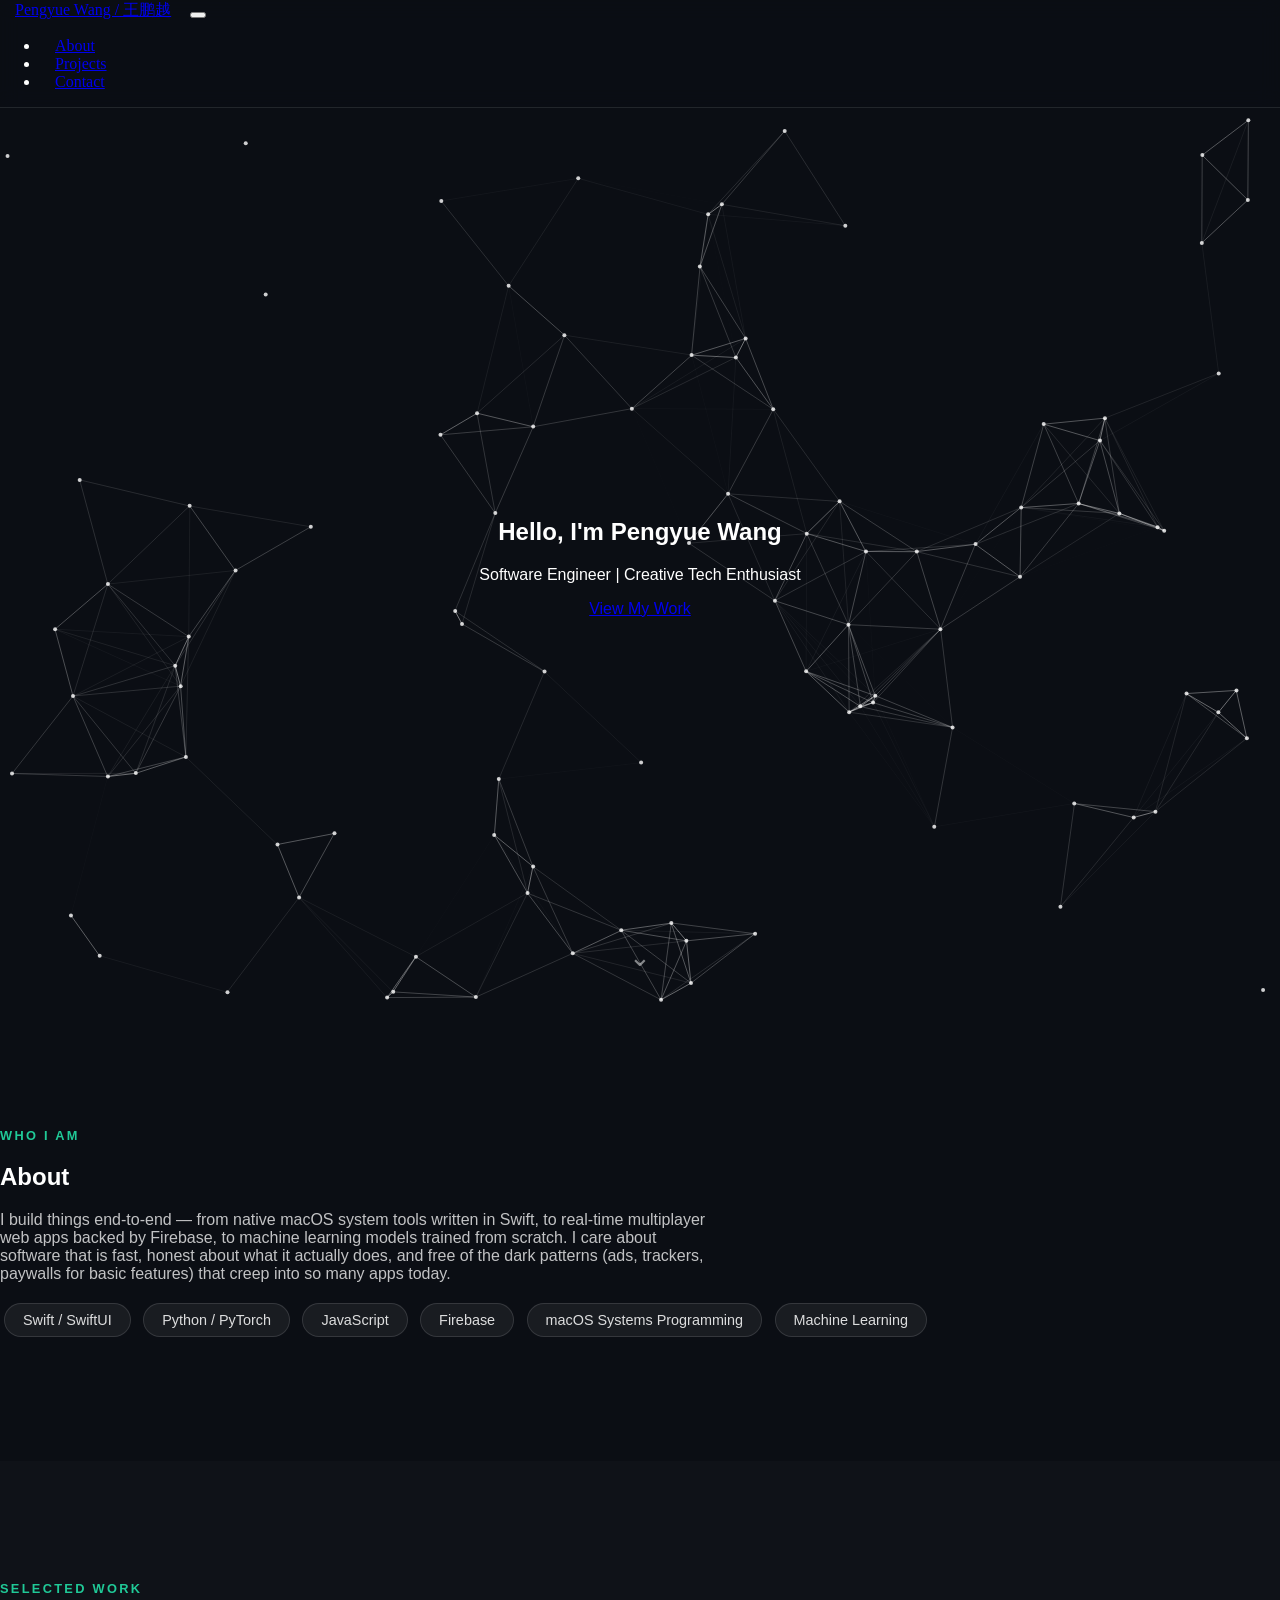
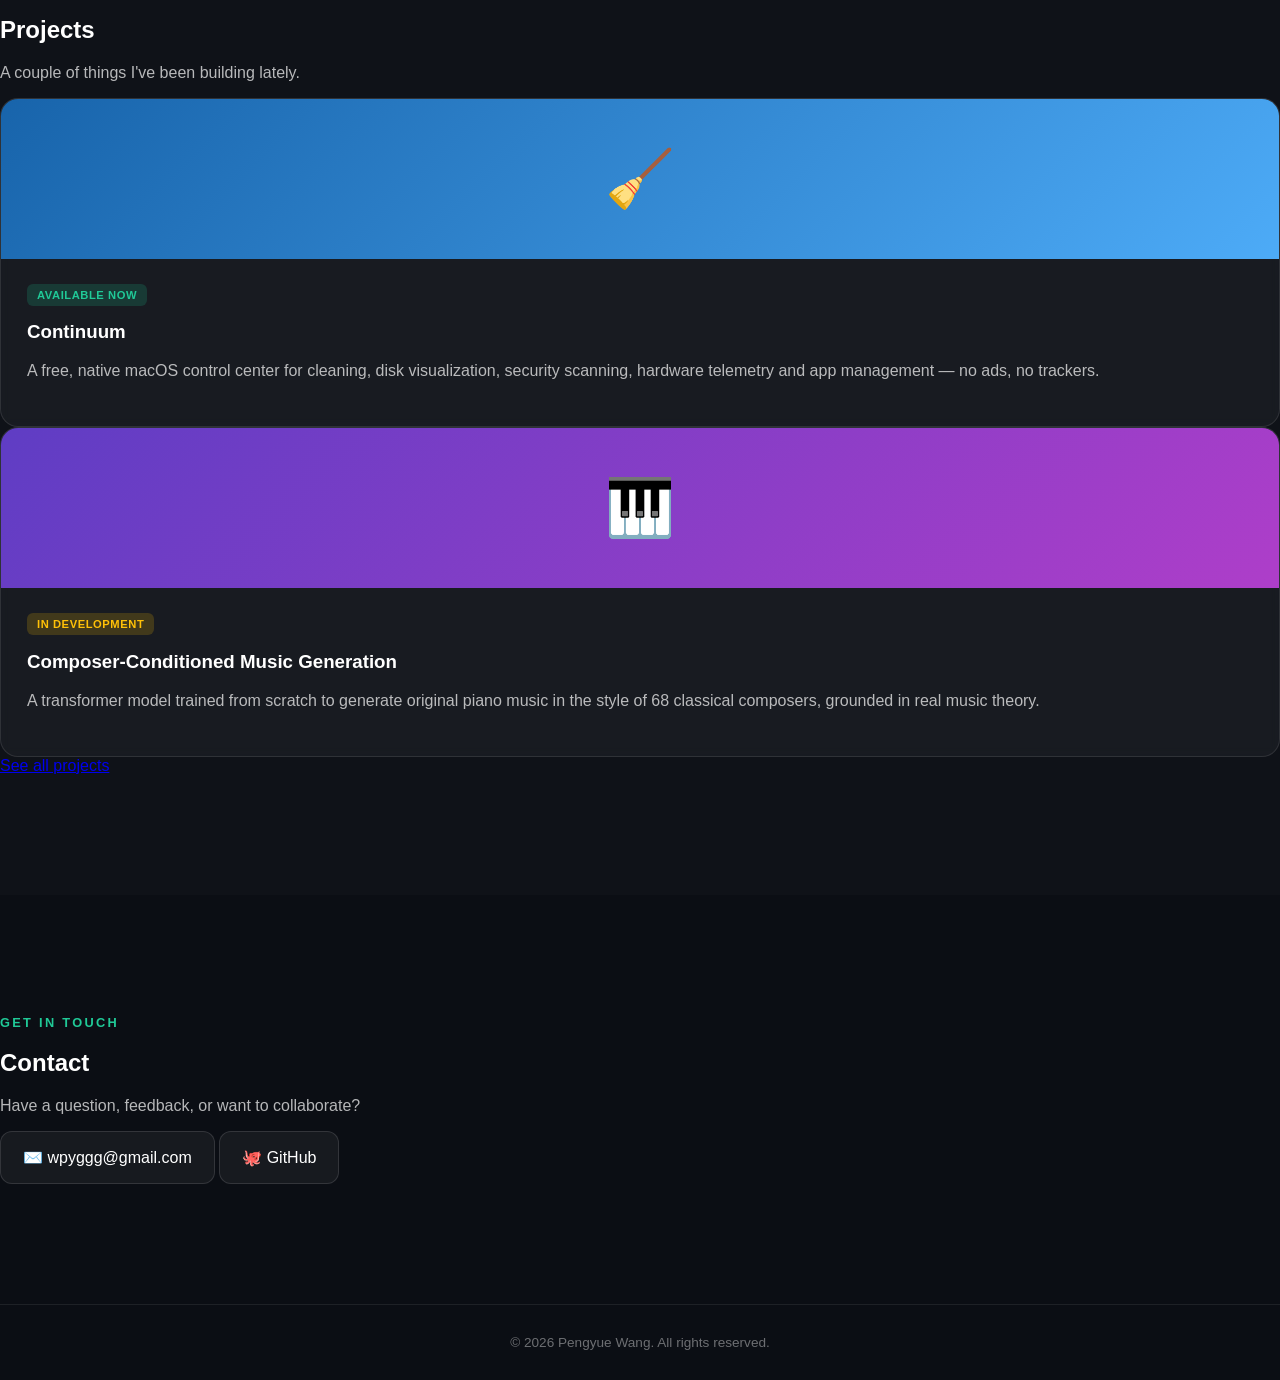
==== index.html @ e5fb2af0 "reformating site" ====
<!DOCTYPE html>
<html lang="en">
<head>
    <meta charset="UTF-8">
    <meta name="viewport" content="width=device-width, initial-scale=1.0">
    <title>Pengyue Wang</title>
    <meta name="description" content="Pengyue Wang — software engineer building native macOS tools, web apps and machine learning systems.">
    <link href="./bootstrap.min.css" rel="stylesheet">
    <link rel="shortcut icon" type="image/x-icon" href="favicon.ico?">
    <script src="./bootstrap.bundle.min.js"></script>
    <style>
        body {
            background-color: #0b0e14;
            color: white;
            margin: 0;
            overflow-x: hidden;
            font-family: -apple-system, BlinkMacSystemFont, "Segoe UI", Roboto, sans-serif;
        }

        section {
            position: relative;
        }

        /* Hero Section Styling */
        #hero {
            position: relative;
            height: 100vh;
            width: 100%;
            display: flex;
            align-items: center;
            justify-content: center;
            overflow: hidden;
        }

        #particle-canvas {
            position: absolute;
            top: 0;
            left: 0;
            width: 100%;
            height: 100%;
            z-index: 1;
        }

        .hero-content {
            position: relative;
            z-index: 2;
            text-align: center;
            pointer-events: none;
        }

        .scroll-cue {
            position: absolute;
            bottom: 36px;
            left: 50%;
            transform: translateX(-50%);
            z-index: 2;
            color: rgba(255,255,255,0.5);
            font-size: 1.6rem;
            animation: bob 2.2s ease-in-out infinite;
            pointer-events: none;
        }

        @keyframes bob {
            0%, 100% { transform: translate(-50%, 0); opacity: .5; }
            50% { transform: translate(-50%, 10px); opacity: 1; }
        }

        .navbar {
            z-index: 1000;
            font-family: "Cabin Sketch", cursive;
            background: rgba(11, 14, 20, 0.9);
            backdrop-filter: blur(10px);
            border-bottom: 1px solid rgba(255, 255, 255, 0.1);
        }

        .navbar-brand, .nav-link {
            padding: 10px 15px !important;
        }

        .btn-outline-light:hover {
            color: #0b0e14;
        }

        /* Shared section styling */
        .section-wrap {
            padding: 120px 0;
        }

        .section-eyebrow {
            letter-spacing: .18em;
            text-transform: uppercase;
            font-size: .8rem;
            color: #20c997;
            font-weight: 600;
        }

        /* About */
        #about p.lead {
            color: rgba(255,255,255,0.75);
            max-width: 720px;
        }

        .stack-pill {
            display: inline-block;
            background: rgba(255,255,255,0.06);
            border: 1px solid rgba(255,255,255,0.12);
            border-radius: 999px;
            padding: 8px 18px;
            margin: 4px;
            font-size: .9rem;
            color: rgba(255,255,255,0.85);
        }

        /* Projects */
        .project-card {
            background: rgba(255, 255, 255, 0.04);
            backdrop-filter: blur(5px);
            border: 1px solid rgba(255, 255, 255, 0.1);
            border-radius: 18px;
            overflow: hidden;
            text-decoration: none;
            color: white;
            display: block;
            height: 100%;
            transition: all .4s cubic-bezier(0.175, 0.885, 0.32, 1.275);
        }

        .project-card:hover {
            transform: translateY(-8px);
            border-color: rgba(255,255,255,0.3);
            color: white;
            box-shadow: 0 20px 40px rgba(0,0,0,0.4);
        }

        .project-banner {
            height: 160px;
            display: flex;
            align-items: center;
            justify-content: center;
            font-size: 3.5rem;
        }

        .project-banner.continuum { background: linear-gradient(135deg, #1864ab, #4dabf7); }
        .project-banner.musicml { background: linear-gradient(135deg, #5f3dc4, #ae3ec9); }

        .project-body { padding: 26px 26px 30px; }

        .badge-status {
            font-size: .7rem;
            letter-spacing: .05em;
            text-transform: uppercase;
            font-weight: 600;
            padding: 5px 10px;
            border-radius: 6px;
        }

        .badge-live { background: rgba(32, 201, 151, 0.18); color: #20c997; }
        .badge-progress { background: rgba(255, 193, 7, 0.18); color: #ffc107; }

        /* Contact */
        .contact-link {
            display: inline-flex;
            align-items: center;
            gap: 10px;
            color: white;
            text-decoration: none;
            background: rgba(255,255,255,0.05);
            border: 1px solid rgba(255,255,255,0.12);
            border-radius: 12px;
            padding: 16px 22px;
            transition: all .25s ease;
        }

        .contact-link:hover {
            background: rgba(32, 201, 151, 0.15);
            border-color: #20c997;
            color: white;
            transform: translateY(-3px);
        }

        footer {
            padding: 30px 0;
            text-align: center;
            color: rgba(255,255,255,0.4);
            font-size: .85rem;
            border-top: 1px solid rgba(255,255,255,0.08);
        }
    </style>
</head>
<body>

    <nav class="navbar navbar-expand-lg navbar-dark fixed-top">
        <div class="container">
            <a class="navbar-brand fw-bold" href="index.html">Pengyue Wang / 王鹏越</a>
            <button class="navbar-toggler" type="button" data-bs-toggle="collapse" data-bs-target="#navbarNav">
                <span class="navbar-toggler-icon"></span>
            </button>
            <div class="collapse navbar-collapse" id="navbarNav">
                <ul class="navbar-nav ms-auto">
                    <li class="nav-item fs-2 px-2"><a class="nav-link" href="#about">About</a></li>
                    <li class="nav-item fs-2 px-2"><a class="nav-link" href="#projects">Projects</a></li>
                    <li class="nav-item fs-2 px-2"><a class="nav-link" href="#contact">Contact</a></li>
                </ul>
            </div>
        </div>
    </nav>

    <section id="hero">
        <canvas id="particle-canvas"></canvas>
        <div class="hero-content container">
            <h1 class="display-1 fw-bold">Hello, I'm <span class="text-success">Pengyue Wang</span></h1>
            <p class="lead mb-4">Software Engineer | Creative Tech Enthusiast</p>
            <div style="pointer-events: auto;">
                <a href="#projects" class="btn btn-outline-light btn-lg px-5">View My Work</a>
            </div>
        </div>
        <div class="scroll-cue">⌄</div>
    </section>

    <section id="about" class="section-wrap">
        <div class="container">
            <div class="section-eyebrow mb-2">Who I am</div>
            <h2 class="display-5 fw-bold mb-4">About</h2>
            <p class="lead">
                I build things end-to-end — from native macOS system tools written in Swift,
                to real-time multiplayer web apps backed by Firebase, to machine learning models
                trained from scratch. I care about software that is fast, honest about what it
                actually does, and free of the dark patterns (ads, trackers, paywalls for basic
                features) that creep into so many apps today.
            </p>
            <div class="mt-4">
                <span class="stack-pill">Swift / SwiftUI</span>
                <span class="stack-pill">Python / PyTorch</span>
                <span class="stack-pill">JavaScript</span>
                <span class="stack-pill">Firebase</span>
                <span class="stack-pill">macOS Systems Programming</span>
                <span class="stack-pill">Machine Learning</span>
            </div>
        </div>
    </section>

    <section id="projects" class="section-wrap" style="background: rgba(255,255,255,0.015);">
        <div class="container">
            <div class="section-eyebrow mb-2">Selected work</div>
            <h2 class="display-5 fw-bold mb-3">Projects</h2>
            <p class="lead mb-5" style="color: rgba(255,255,255,0.7);">A couple of things I've been building lately.</p>

            <div class="row g-4">
                <div class="col-md-6">
                    <a href="projects/continuum.html" class="project-card">
                        <div class="project-banner continuum">🧹</div>
                        <div class="project-body">
                            <span class="badge-status badge-live">Available now</span>
                            <h3 class="fw-bold mt-3">Continuum</h3>
                            <p style="color: rgba(255,255,255,0.7);">A free, native macOS control center for cleaning, disk visualization, security scanning, hardware telemetry and app management — no ads, no trackers.</p>
                        </div>
                    </a>
                </div>
                <div class="col-md-6">
                    <a href="projects/music-ml.html" class="project-card">
                        <div class="project-banner musicml">🎹</div>
                        <div class="project-body">
                            <span class="badge-status badge-progress">In development</span>
                            <h3 class="fw-bold mt-3">Composer-Conditioned Music Generation</h3>
                            <p style="color: rgba(255,255,255,0.7);">A transformer model trained from scratch to generate original piano music in the style of 68 classical composers, grounded in real music theory.</p>
                        </div>
                    </a>
                </div>
            </div>

            <div class="text-center mt-5">
                <a href="projects.html" class="btn btn-outline-light px-5">See all projects</a>
            </div>
        </div>
    </section>

    <section id="contact" class="section-wrap">
        <div class="container text-center">
            <div class="section-eyebrow mb-2">Get in touch</div>
            <h2 class="display-5 fw-bold mb-4">Contact</h2>
            <p class="lead mb-5" style="color: rgba(255,255,255,0.7);">Have a question, feedback, or want to collaborate?</p>
            <div class="d-flex flex-wrap justify-content-center gap-3">
                <a class="contact-link" href="mailto:wpyggg@gmail.com">✉️ wpyggg@gmail.com</a>
                <a class="contact-link" href="https://github.com/WpyGG4125" target="_blank" rel="noopener">🐙 GitHub</a>
            </div>
        </div>
    </section>

    <footer>
        &copy; <span id="year"></span> Pengyue Wang. All rights reserved.
    </footer>

    <script>
        document.getElementById('year').textContent = new Date().getFullYear();

        const canvas = document.getElementById('particle-canvas');
        const ctx = canvas.getContext('2d');
        let particles = [];
        const particleCount = 100;
        const connectionDistance = 150;

        function init() {
            canvas.width = window.innerWidth;
            canvas.height = window.innerHeight;
            particles = [];
            for (let i = 0; i < particleCount; i++) {
                particles.push({
                    x: Math.random() * canvas.width,
                    y: Math.random() * canvas.height,
                    vx: (Math.random() - 0.5) * 0.5,
                    vy: (Math.random() - 0.5) * 0.5,
                    size: 2
                });
            }
        }

        function animate() {
            ctx.clearRect(0, 0, canvas.width, canvas.height);

            for (let i = 0; i < particles.length; i++) {
                let p = particles[i];

                p.x += p.vx;
                p.y += p.vy;

                if (p.x < 0 || p.x > canvas.width) p.vx *= -1;
                if (p.y < 0 || p.y > canvas.height) p.vy *= -1;

                ctx.fillStyle = 'rgba(255, 255, 255, 0.8)';
                ctx.beginPath();
                ctx.arc(p.x, p.y, p.size, 0, Math.PI * 2);
                ctx.fill();

                for (let j = i + 1; j < particles.length; j++) {
                    let p2 = particles[j];
                    let dx = p.x - p2.x;
                    let dy = p.y - p2.y;
                    let dist = Math.sqrt(dx * dx + dy * dy);

                    if (dist < connectionDistance) {
                        ctx.strokeStyle = `rgba(255, 255, 255, ${1 - dist / connectionDistance})`;
                        ctx.lineWidth = 0.5;
                        ctx.beginPath();
                        ctx.moveTo(p.x, p.y);
                        ctx.lineTo(p2.x, p2.y);
                        ctx.stroke();
                    }
                }
            }
            requestAnimationFrame(animate);
        }

        window.addEventListener('resize', init);
        init();
        animate();
    </script>
</body>
</html>
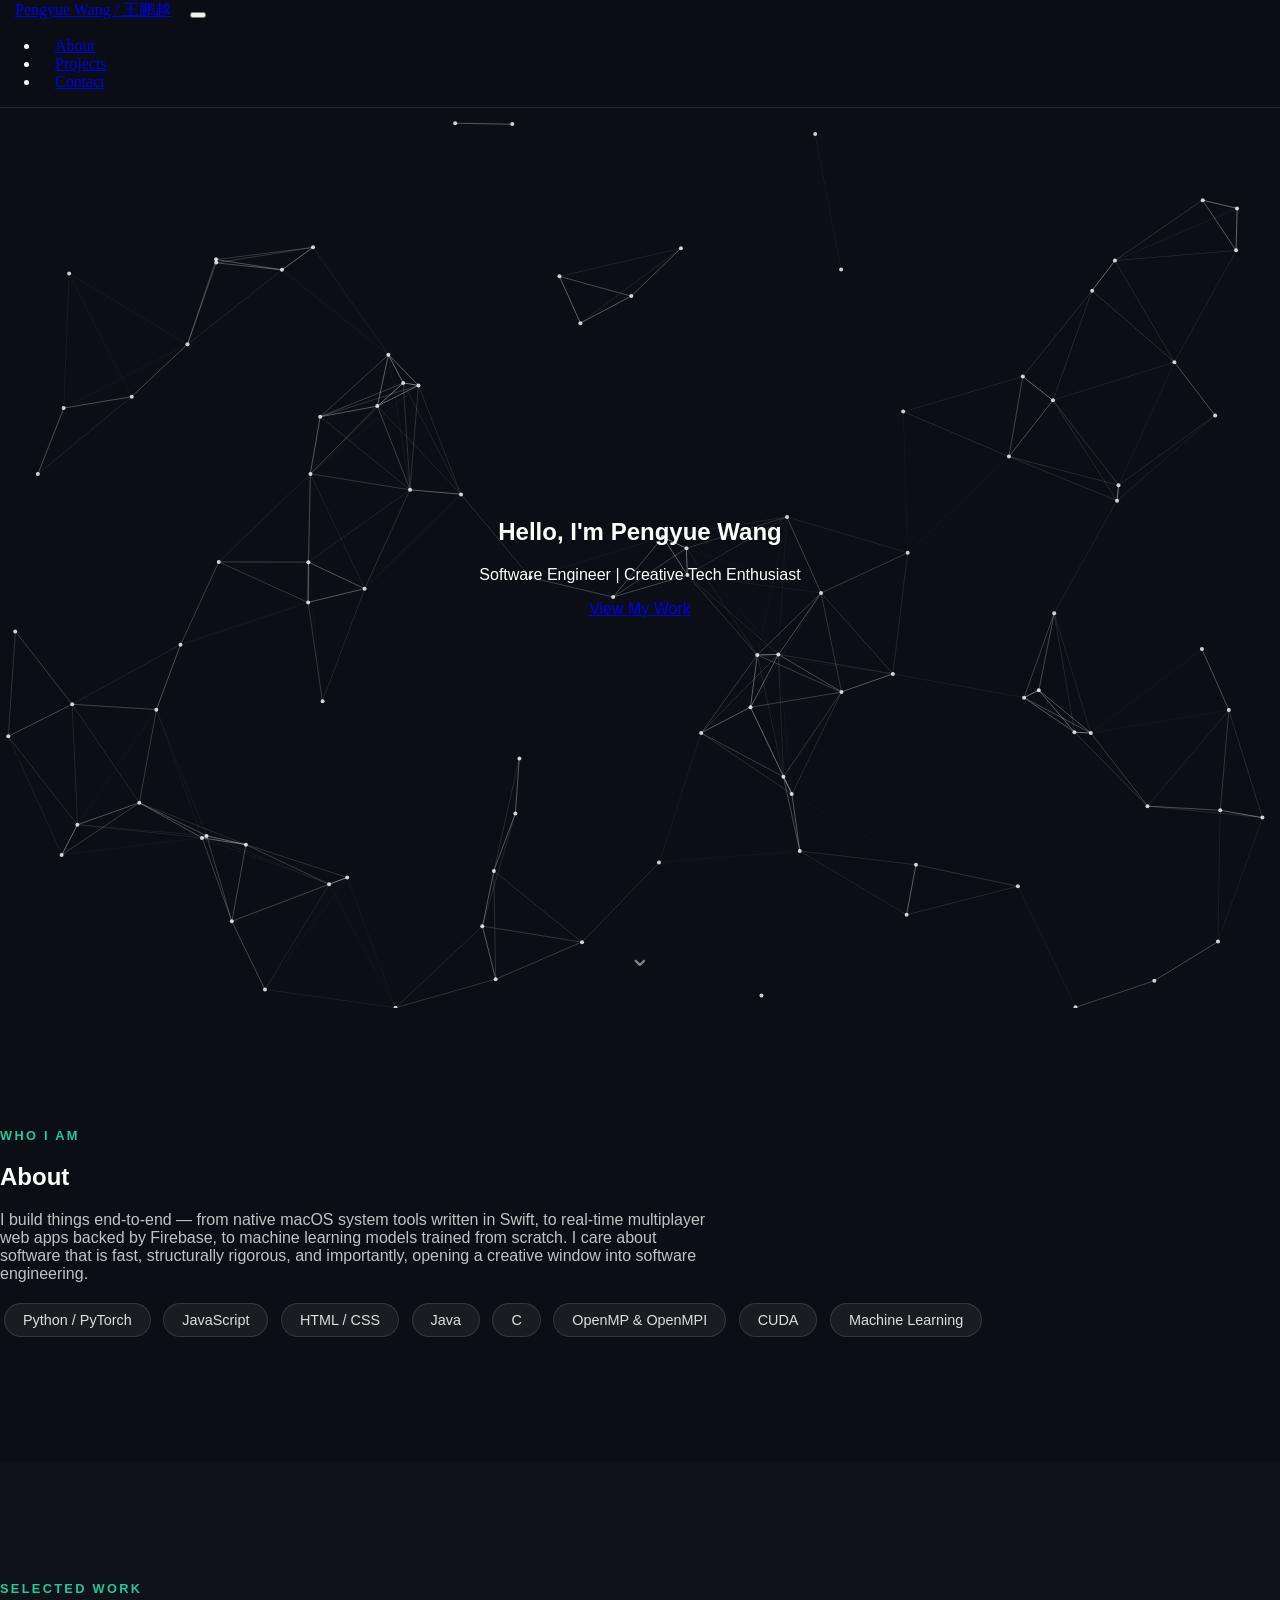
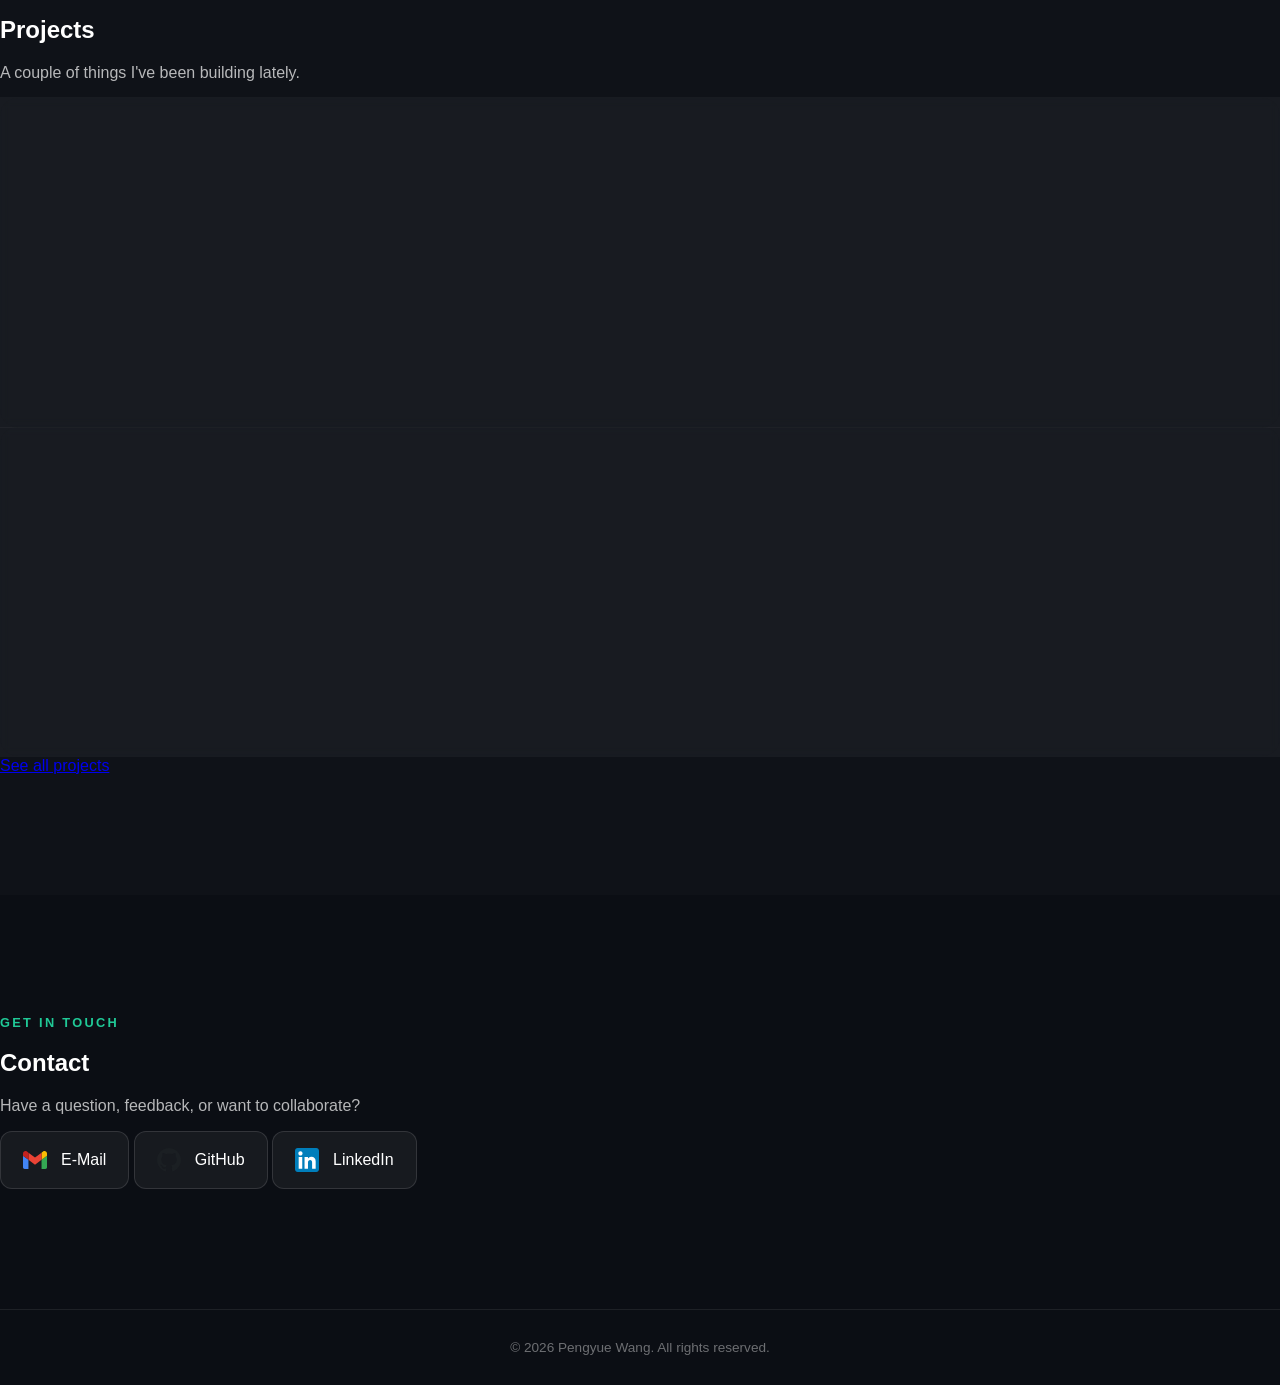
==== commit 6da0b3a8: "updated continuum app" ====
--- a/index.html
+++ b/index.html
@@ -224,16 +224,17 @@
             <p class="lead">
                 I build things end-to-end — from native macOS system tools written in Swift,
                 to real-time multiplayer web apps backed by Firebase, to machine learning models
-                trained from scratch. I care about software that is fast, honest about what it
-                actually does, and free of the dark patterns (ads, trackers, paywalls for basic
-                features) that creep into so many apps today.
+                trained from scratch. I care about software that is fast, structurally rigorous, 
+                and importantly, opening a creative window into software engineering. 
             </p>
             <div class="mt-4">
-                <span class="stack-pill">Swift / SwiftUI</span>
                 <span class="stack-pill">Python / PyTorch</span>
                 <span class="stack-pill">JavaScript</span>
-                <span class="stack-pill">Firebase</span>
-                <span class="stack-pill">macOS Systems Programming</span>
+                <span class="stack-pill">HTML / CSS</span>
+                <span class="stack-pill">Java</span>
+                <span class="stack-pill">C</span>
+                <span class="stack-pill">OpenMP & OpenMPI</span>
+                <span class="stack-pill">CUDA</span>
                 <span class="stack-pill">Machine Learning</span>
             </div>
         </div>
@@ -274,17 +275,24 @@
         </div>
     </section>
 
-    <section id="contact" class="section-wrap">
-        <div class="container text-center">
-            <div class="section-eyebrow mb-2">Get in touch</div>
-            <h2 class="display-5 fw-bold mb-4">Contact</h2>
-            <p class="lead mb-5" style="color: rgba(255,255,255,0.7);">Have a question, feedback, or want to collaborate?</p>
-            <div class="d-flex flex-wrap justify-content-center gap-3">
-                <a class="contact-link" href="mailto:wpyggg@gmail.com">✉️ wpyggg@gmail.com</a>
-                <a class="contact-link" href="https://github.com/WpyGG4125" target="_blank" rel="noopener">🐙 GitHub</a>
-            </div>
-        </div>
-    </section>
+<section id="contact" class="section-wrap">
+    <div class="container text-center">
+        <div class="section-eyebrow mb-2">Get in touch</div>
+        <h2 class="display-5 fw-bold mb-4">Contact</h2>
+        <p class="lead mb-5" style="color: rgba(255,255,255,0.7);">Have a question, feedback, or want to collaborate?</p>
+        <div class="d-flex flex-wrap justify-content-center gap-3">
+            <a class="contact-link" href="mailto:wpyggg@gmail.com">
+                <img src="resources/icons/Gmail_icon.svg" alt="Mail" class="icon-img" style="width: 1.5em; height: 1.5em; vertical-align: -0.125em; margin-right: 0.25rem;"> E-Mail
+            </a>
+            <a class="contact-link" href="https://github.com/WpyGG4125" target="_blank" rel="noopener">
+                <img src="resources/icons/Github_icon.svg" alt="GitHub" class="icon-img" style="width: 1.5em; height: 1.5em; vertical-align: -0.125em; margin-right: 0.25rem;"> GitHub
+            </a>
+            <a class="contact-link" href="https://www.linkedin.com/in/pengyue-wang/" target="_blank" rel="noopener">
+                <img src="resources/icons/LinkedIn_icon.svg" alt="LinkedIn" class="icon-img" style="width: 1.5em; height: 1.5em; vertical-align: -0.125em; margin-right: 0.25rem;"> LinkedIn
+            </a>
+        </div>
+    </div>
+</section>
 
     <footer>
         &copy; <span id="year"></span> Pengyue Wang. All rights reserved.
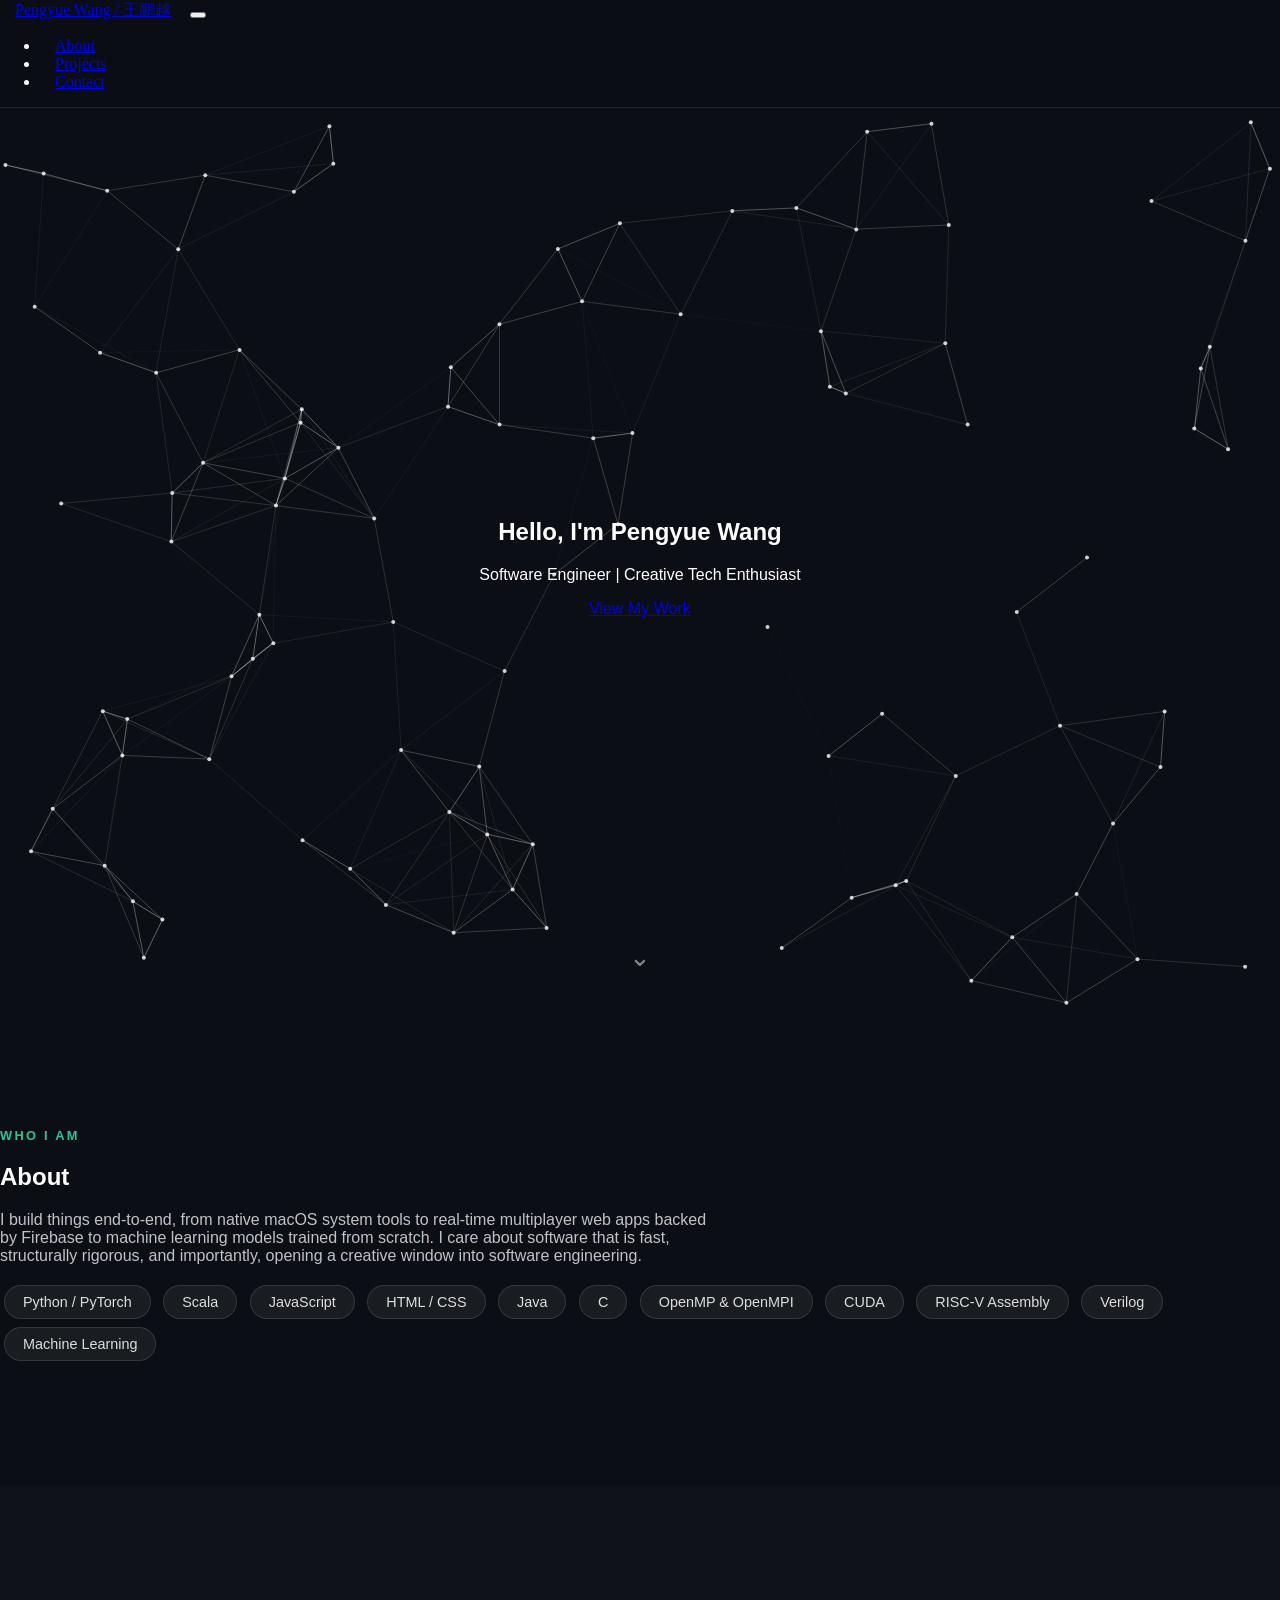
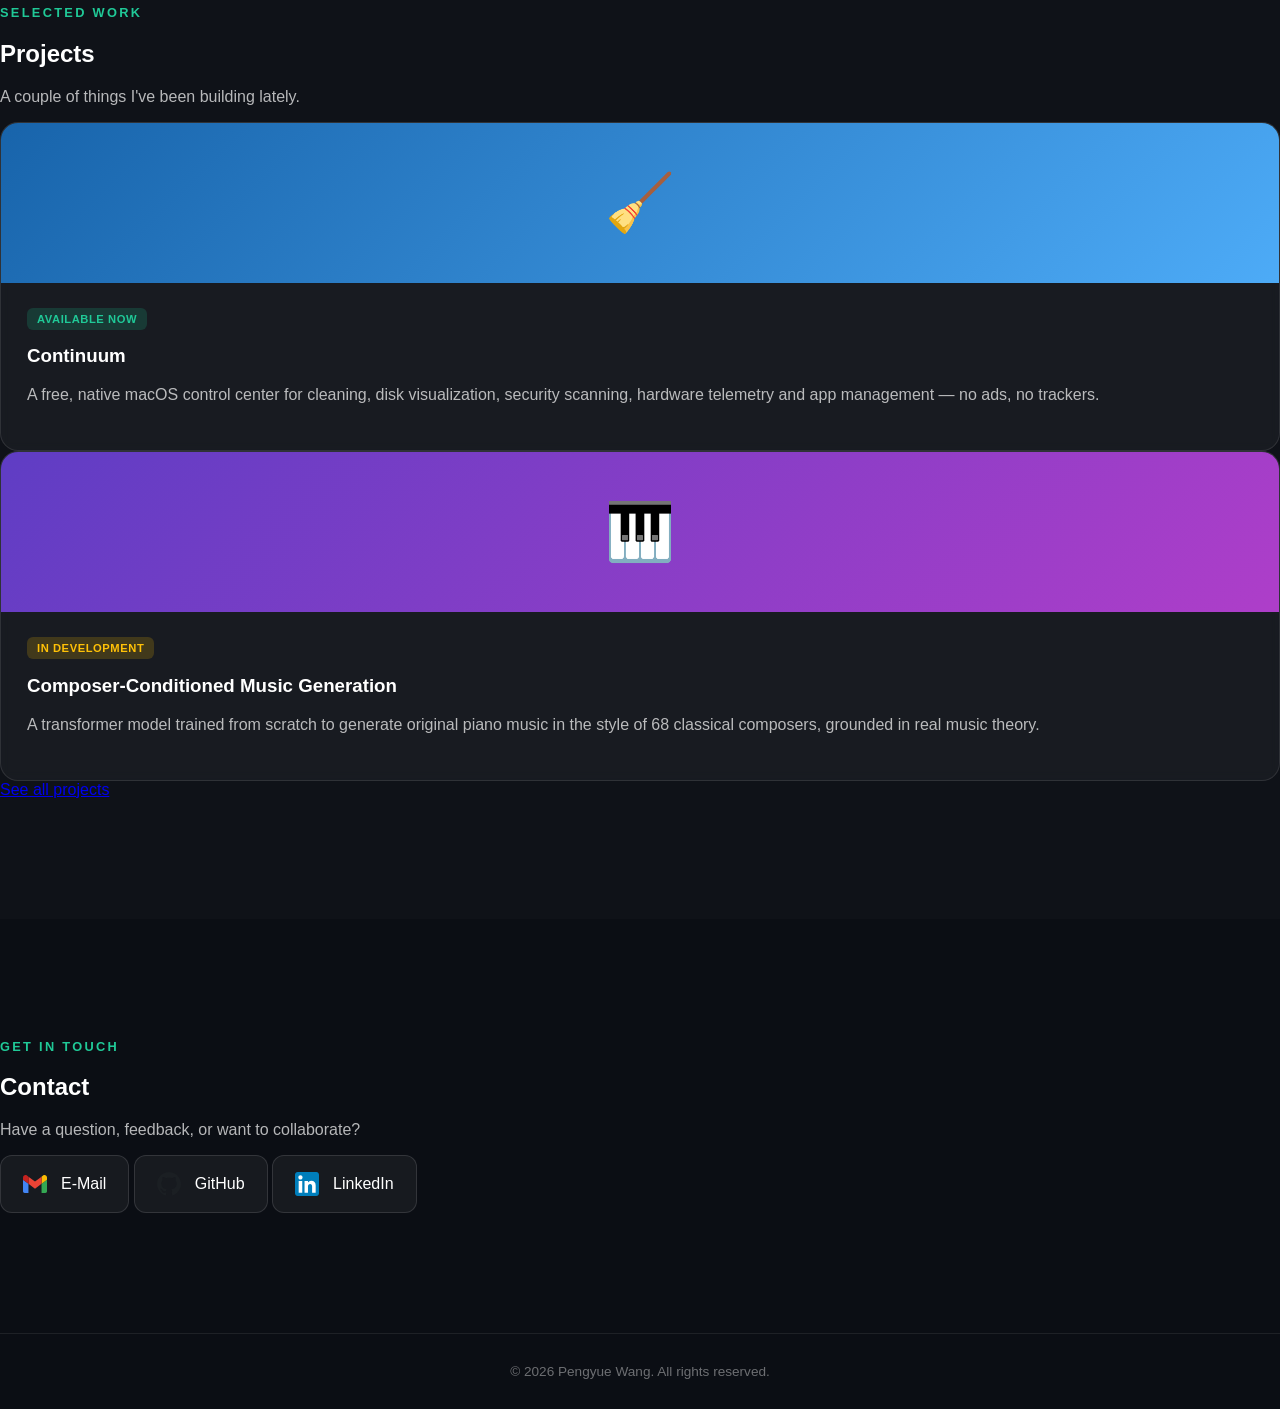
==== commit a14cc6fe: "fixing description inconsistencies, images, and visual flaws" ====
--- a/index.html
+++ b/index.html
@@ -222,19 +222,22 @@
             <div class="section-eyebrow mb-2">Who I am</div>
             <h2 class="display-5 fw-bold mb-4">About</h2>
             <p class="lead">
-                I build things end-to-end — from native macOS system tools written in Swift,
-                to real-time multiplayer web apps backed by Firebase, to machine learning models
+                I build things end-to-end, from native macOS system tools
+                to real-time multiplayer web apps backed by Firebase to machine learning models
                 trained from scratch. I care about software that is fast, structurally rigorous, 
                 and importantly, opening a creative window into software engineering. 
             </p>
             <div class="mt-4">
                 <span class="stack-pill">Python / PyTorch</span>
+                <span class="stack-pill">Scala</span>
                 <span class="stack-pill">JavaScript</span>
                 <span class="stack-pill">HTML / CSS</span>
                 <span class="stack-pill">Java</span>
                 <span class="stack-pill">C</span>
                 <span class="stack-pill">OpenMP & OpenMPI</span>
                 <span class="stack-pill">CUDA</span>
+                <span class="stack-pill">RISC-V Assembly</span>
+                <span class="stack-pill">Verilog</span>
                 <span class="stack-pill">Machine Learning</span>
             </div>
         </div>
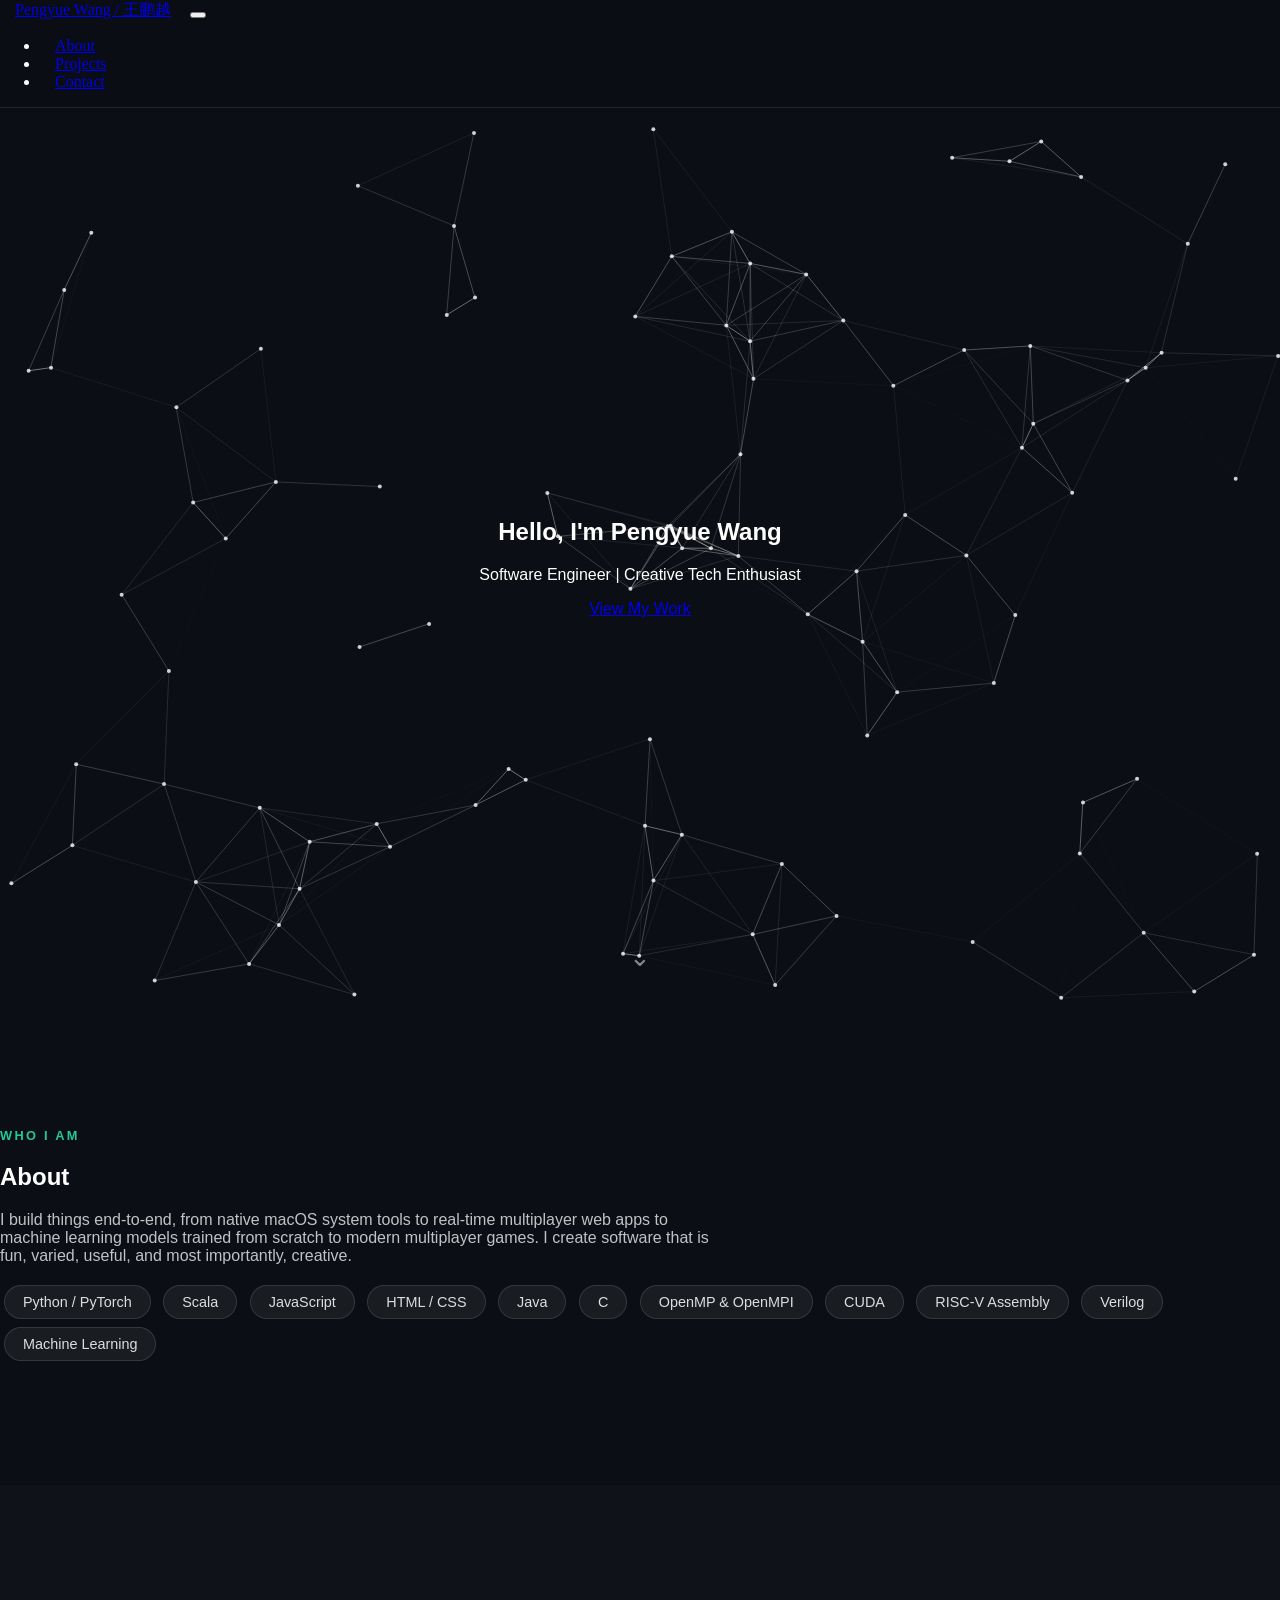
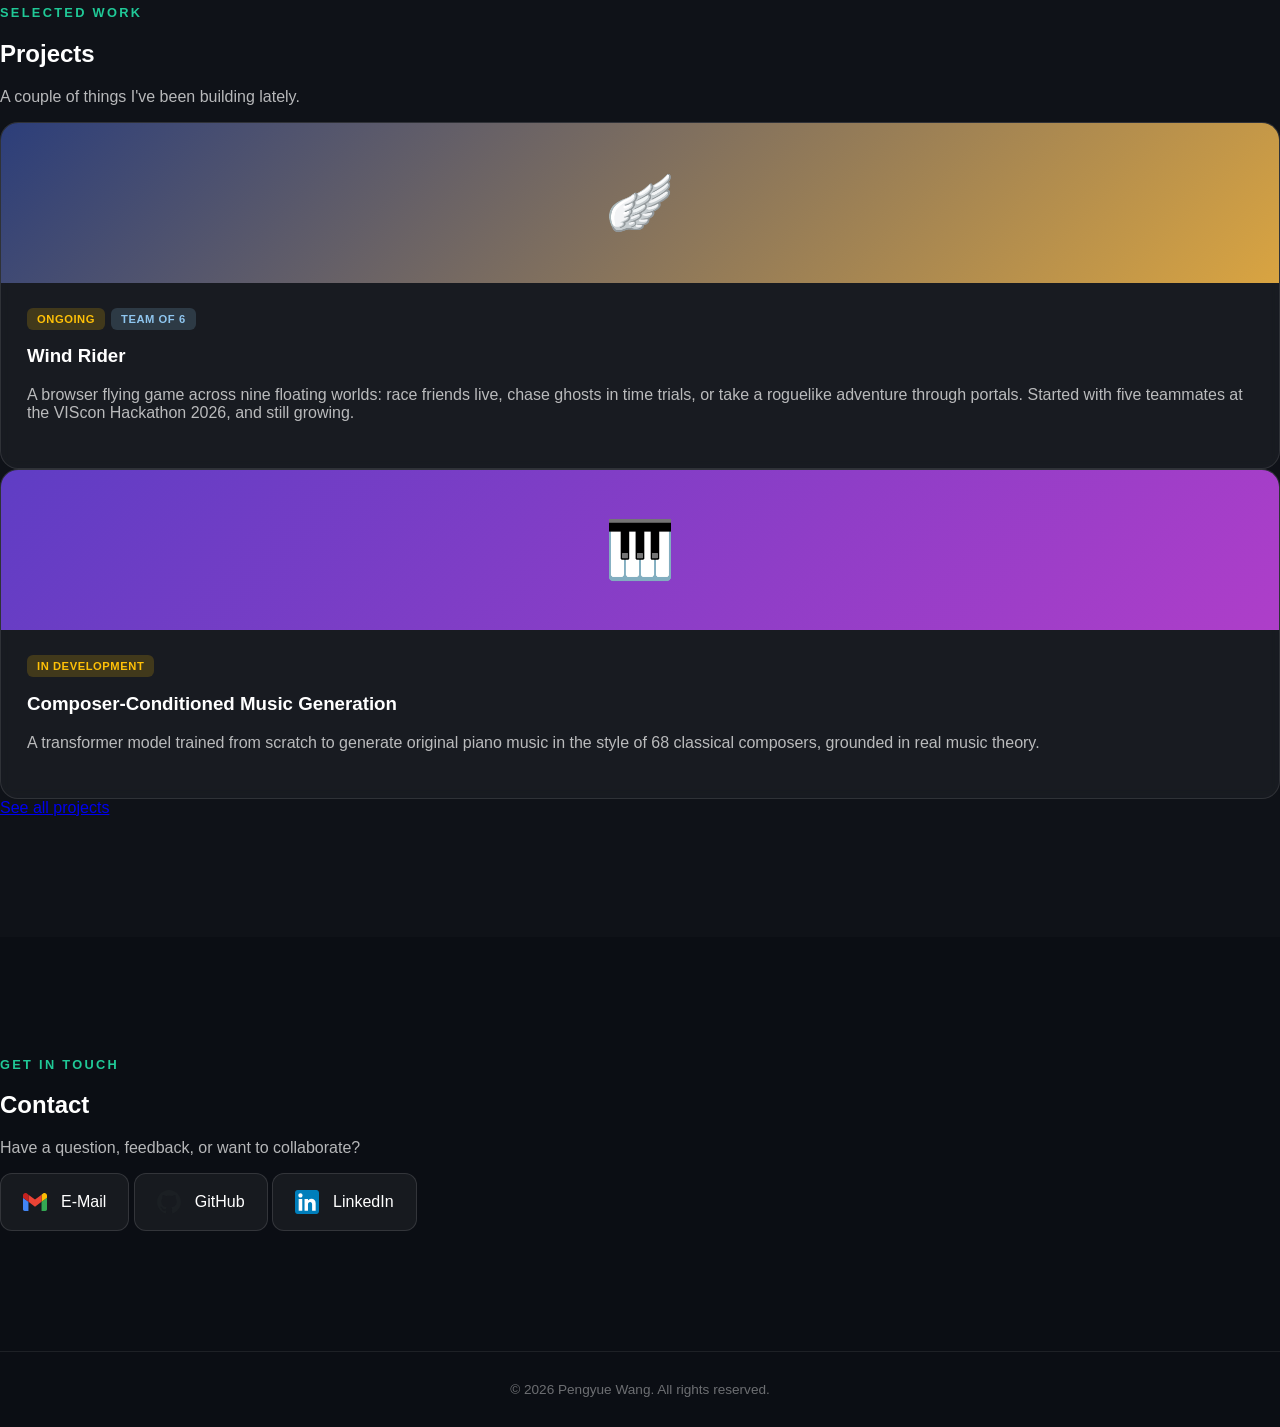
==== commit 9025d87f: "Small stylistic changes" ====
--- a/index.html
+++ b/index.html
@@ -140,8 +140,10 @@
             font-size: 3.5rem;
         }
 
-        .project-banner.continuum { background: linear-gradient(135deg, #1864ab, #4dabf7); }
+        /* .project-banner.continuum { background: linear-gradient(135deg, #1864ab, #4dabf7); } */
+        .project-banner.windrider { background: linear-gradient(135deg, #2c3e7a, #d9a441); }
         .project-banner.musicml { background: linear-gradient(135deg, #5f3dc4, #ae3ec9); }
+        .badge-team { background: rgba(143, 198, 239, 0.18); color: #8fc6ef; margin-left: 6px; }
 
         .project-body { padding: 26px 26px 30px; }
 
@@ -223,9 +225,10 @@
             <h2 class="display-5 fw-bold mb-4">About</h2>
             <p class="lead">
                 I build things end-to-end, from native macOS system tools
-                to real-time multiplayer web apps backed by Firebase to machine learning models
-                trained from scratch. I care about software that is fast, structurally rigorous, 
-                and importantly, opening a creative window into software engineering. 
+                to real-time multiplayer web apps to machine learning models
+                trained from scratch to modern multiplayer games.
+                I create software that is fun, varied, useful, 
+                and most importantly, creative.
             </p>
             <div class="mt-4">
                 <span class="stack-pill">Python / PyTorch</span>
@@ -251,12 +254,12 @@
 
             <div class="row g-4">
                 <div class="col-md-6">
-                    <a href="projects/continuum.html" class="project-card">
-                        <div class="project-banner continuum">🧹</div>
+                    <a href="projects/wind-rider.html" class="project-card">
+                        <div class="project-banner windrider">🪽</div>
                         <div class="project-body">
-                            <span class="badge-status badge-live">Available now</span>
-                            <h3 class="fw-bold mt-3">Continuum</h3>
-                            <p style="color: rgba(255,255,255,0.7);">A free, native macOS control center for cleaning, disk visualization, security scanning, hardware telemetry and app management — no ads, no trackers.</p>
+                            <span class="badge-status badge-progress">Ongoing</span><span class="badge-status badge-team">Team of 6</span>
+                            <h3 class="fw-bold mt-3">Wind Rider</h3>
+                            <p style="color: rgba(255,255,255,0.7);">A browser flying game across nine floating worlds: race friends live, chase ghosts in time trials, or take a roguelike adventure through portals. Started with five teammates at the VIScon Hackathon 2026, and still growing.</p>
                         </div>
                     </a>
                 </div>
